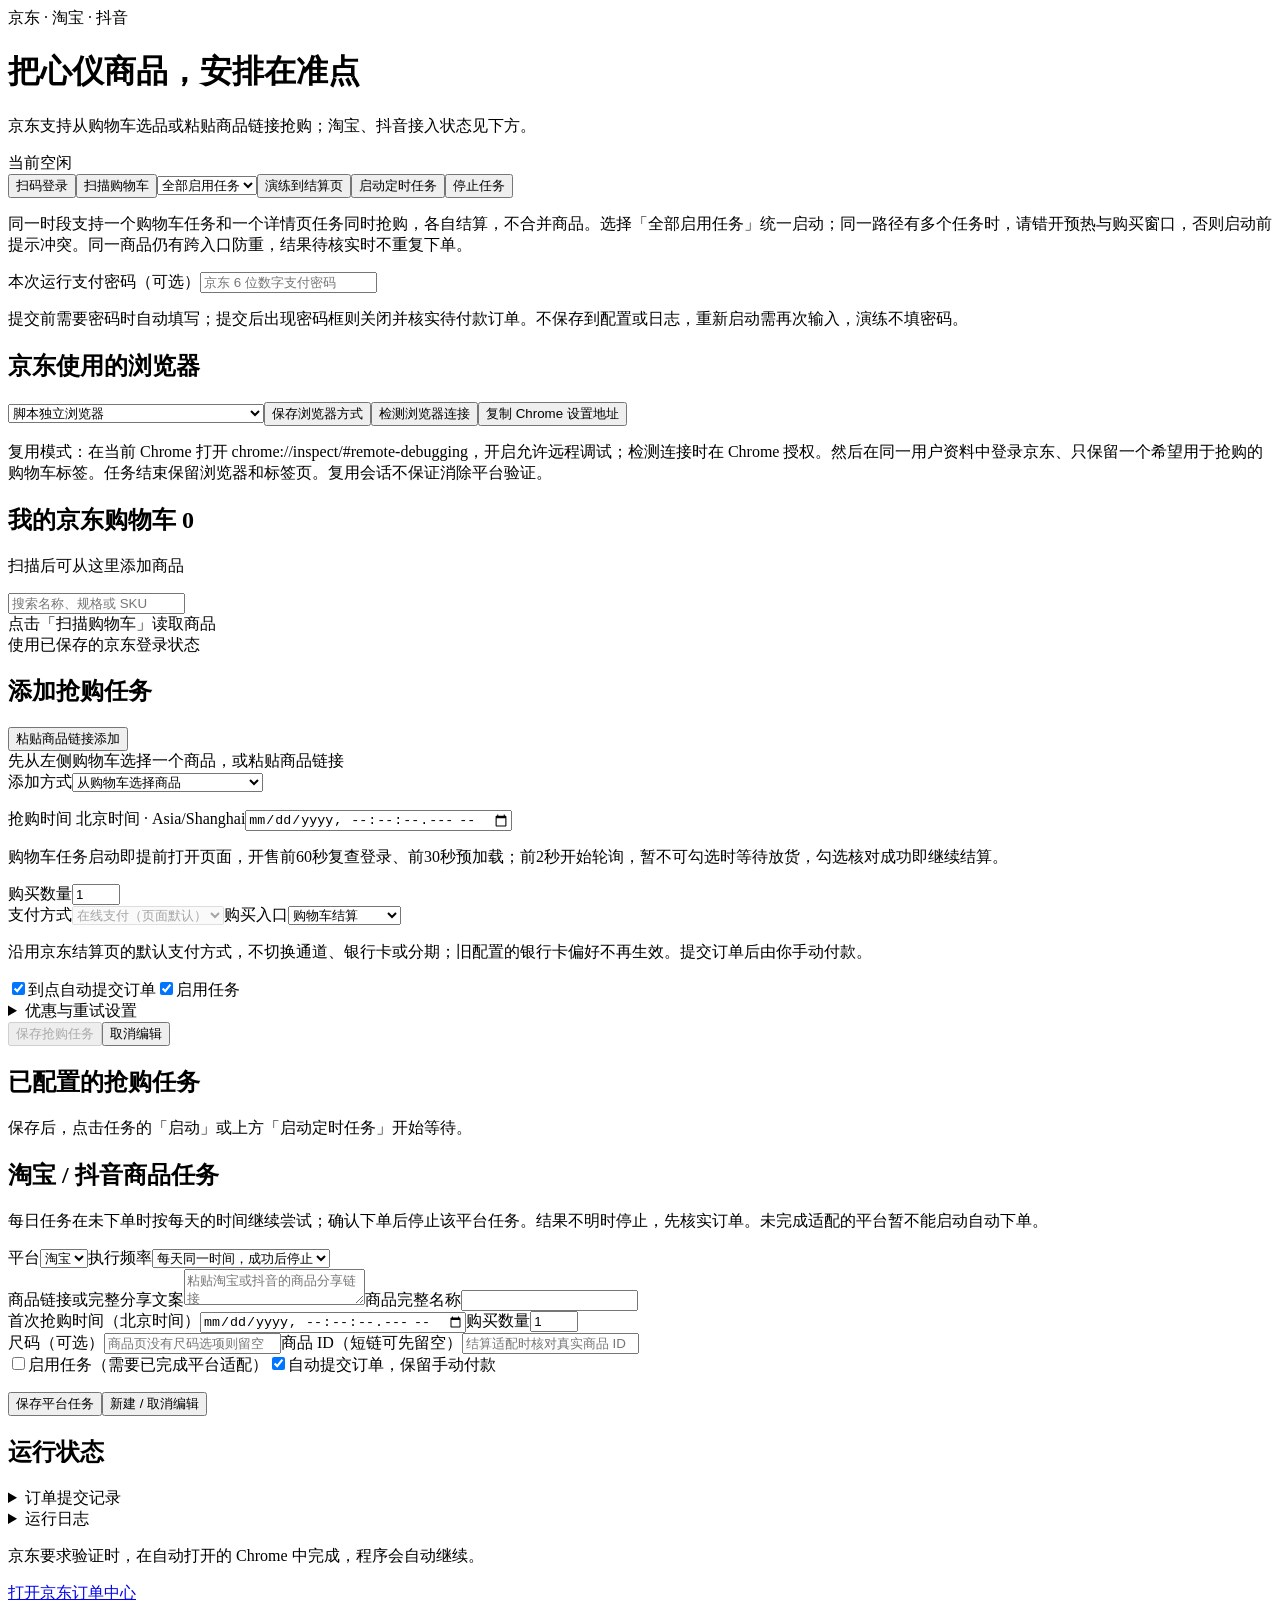
==== ui/index.html @ 9c56be98 "Import clean Windows scheduled ordering source Include cart and product-detail task workflows, manag" ====
<!doctype html><html lang="zh-CN"><head><meta charset="utf-8"><meta name="viewport" content="width=device-width,initial-scale=1"><title>京东定时抢购 · 商品页与购物车</title><link rel="stylesheet" href="/style.css"></head>
<body><header><div><span class="eyebrow">京东 · 淘宝 · 抖音</span><h1>把心仪商品，安排在准点</h1><p>京东支持从购物车选品或粘贴商品链接抢购；淘宝、抖音接入状态见下方。</p></div><span id="running" class="badge">当前空闲</span></header>
<nav class="actions"><button data-action="login">扫码登录</button><button class="primary" data-action="scan-cart">扫描购物车</button><span class="divider"></span><select id="task" aria-label="选择运行任务"><option value="">全部启用任务</option></select><button data-action="dry-run">演练到结算页</button><button data-action="run">启动定时任务</button><button data-action="stop" class="quiet">停止任务</button></nav>
<p id="parallel-task-note" class="muted">同一时段支持一个购物车任务和一个详情页任务同时抢购，各自结算，不合并商品。选择「全部启用任务」统一启动；同一路径有多个任务时，请错开预热与购买窗口，否则启动前提示冲突。同一商品仍有跨入口防重，结果待核实时不重复下单。</p>
<div id="message" role="status"></div>
<section class="runtime-secret"><label for="payment-password">本次运行支付密码（可选）<input id="payment-password" type="password" inputmode="numeric" pattern="[0-9]{6}" minlength="6" maxlength="6" autocomplete="off" aria-describedby="payment-secret-note" placeholder="京东 6 位数字支付密码"></label><p id="payment-secret-note" class="muted">提交前需要密码时自动填写；提交后出现密码框则关闭并核实待付款订单。不保存到配置或日志，重新启动需再次输入，演练不填密码。</p></section>
<section class="wide browser-settings"><h2>京东使用的浏览器</h2><div class="actions"><select id="browser-connection" aria-label="浏览器连接方式"><option value="persistent">脚本独立浏览器</option><option value="existing">复用当前 Chrome（管理页所在浏览器）</option></select><button id="save-browser">保存浏览器方式</button><button data-action="browser-check">检测浏览器连接</button><button id="copy-browser-settings">复制 Chrome 设置地址</button></div><p id="browser-connection-note" class="muted">复用模式：在当前 Chrome 打开 chrome://inspect/#remote-debugging，开启允许远程调试；检测连接时在 Chrome 授权。然后在同一用户资料中登录京东、只保留一个希望用于抢购的购物车标签。任务结束保留浏览器和标签页。复用会话不保证消除平台验证。</p></section>
<main><section class="catalog"><div class="section-title"><div><h2>我的京东购物车 <span id="cart-count" class="count">0</span></h2><p id="cart-meta" class="muted">扫描后可从这里添加商品</p></div><input id="cart-search" type="search" placeholder="搜索名称、规格或 SKU" aria-label="搜索购物车"></div><div id="cart-warnings" class="notice" hidden></div><div id="cart-items"><div class="empty">点击「扫描购物车」读取商品<br><span>使用已保存的京东登录状态</span></div></div></section>
<section class="editor"><h2 id="form-title">添加抢购任务</h2><button id="new-product-task" type="button">粘贴商品链接添加</button><div id="chosen-product" class="chosen muted">先从左侧购物车选择一个商品，或粘贴商品链接</div>
<form id="task-form"><input type="hidden" id="task-id"><input type="hidden" id="sku-id">
<label>添加方式<select id="task-source"><option value="cart">从购物车选择商品</option><option value="manual">商品详情页抢购（粘贴链接）</option></select></label>
<div id="product-entry" hidden><label>京东商品链接<input id="product-url" type="url" placeholder="https://item.jd.com/123456789.html"></label><label>任务名称（可选）<input id="product-name" maxlength="300" placeholder="留空时用商品 SKU 命名"></label><p class="muted compact">使用链接中 SKU 对应的规格，提前打开详情页，到点点击购买。无需先加入或扫描购物车。</p></div>
<p id="task-source-note" class="muted compact"></p>
<label>抢购时间 <span>北京时间 · Asia/Shanghai</span><input id="target-time" type="datetime-local" step="0.001" required></label>
<p id="task-timing-note" class="muted compact">购物车任务启动即提前打开页面，开售前60秒复查登录、前30秒预加载；前2秒开始轮询，暂不可勾选时等待放货，勾选核对成功即继续结算。</p>
<label>购买数量<input id="quantity" type="number" min="1" max="99" value="1" required></label>
<div class="form-row"><label>支付方式<select id="payment-method" disabled><option value="online">在线支付（页面默认）</option></select></label><label>购买入口<select id="purchase-mode"><option value="cart">购物车结算</option><option value="direct">商品页立即购买</option></select></label></div>
<p class="muted compact">沿用京东结算页的默认支付方式，不切换通道、银行卡或分期；旧配置的银行卡偏好不再生效。提交订单后由你手动付款。</p>
<div class="checks"><label><input id="auto-submit" type="checkbox" checked>到点自动提交订单</label><label><input id="enabled" type="checkbox" checked>启用任务</label></div>
<details><summary>优惠与重试设置</summary><div class="checks"><label><input id="use-beans" type="checkbox">使用京豆</label><label><input id="use-red-packets" type="checkbox">使用红包</label></div><label>收货地址关键词（可选）<input id="address-keyword" type="text" placeholder="留空使用京东默认所选地址"></label><label>已有优惠券原文（可选）<input id="coupon-text" type="text" placeholder="默认使用结算页已匹配的优惠"></label><div class="form-row"><label>最多尝试次数<input id="max-attempts" type="number" min="1" max="100" value="10"></label><label>重试间隔（毫秒）<input id="interval-ms" type="number" min="500" max="60000" step="100" value="500"></label></div><label>开售后尝试窗口（秒）<input id="timeout-seconds" type="number" min="1" max="1800" value="30"></label></details>
<div class="actions"><button id="save-task" class="primary" type="submit" disabled>保存抢购任务</button><button id="cancel-edit" type="button" class="quiet">取消编辑</button></div></form></section>
<section class="wide"><div class="section-title"><div><h2>已配置的抢购任务</h2><p class="muted">保存后，点击任务的「启动」或上方「启动定时任务」开始等待。</p></div></div><div id="configured-tasks"></div></section>
<section class="wide"><h2>淘宝 / 抖音商品任务</h2><div id="platform-status" class="platform-status"></div><p class="muted">每日任务在未下单时按每天的时间继续尝试；确认下单后停止该平台任务。结果不明时停止，先核实订单。未完成适配的平台暂不能启动自动下单。</p>
<form id="link-task-form"><input type="hidden" id="link-task-id"><div class="form-row"><label>平台<select id="link-platform"><option value="taobao">淘宝</option><option value="douyin">抖音</option></select></label><label>执行频率<select id="link-recurrence"><option value="daily">每天同一时间，成功后停止</option><option value="once">仅执行一次</option></select></label></div>
<label>商品链接或完整分享文案<textarea id="link-url" class="share-input" rows="2" required placeholder="粘贴淘宝或抖音的商品分享链接"></textarea></label><label>商品完整名称<input id="link-name" required maxlength="300"></label>
<div class="form-row"><label>首次抢购时间（北京时间）<input id="link-target" type="datetime-local" step="0.001" required></label><label>购买数量<input id="link-quantity" type="number" min="1" max="99" value="1" required></label></div>
<div class="form-row"><label>尺码（可选）<input id="link-size" maxlength="30" placeholder="商品页没有尺码选项则留空"></label><label>商品 ID（短链可先留空）<input id="link-product-id" inputmode="numeric" pattern="[0-9]*" placeholder="结算适配时核对真实商品 ID"></label></div>
<div class="checks"><label><input id="link-enabled" type="checkbox">启用任务（需要已完成平台适配）</label><label><input id="link-auto-submit" type="checkbox" checked>自动提交订单，保留手动付款</label></div>
<p id="link-adapter-note" class="muted"></p><div class="actions"><button class="primary" type="submit">保存平台任务</button><button id="link-reset" type="button">新建 / 取消编辑</button></div></form></section>
<section class="wide"><h2>运行状态</h2><div id="tasks"></div><details><summary>订单提交记录</summary><pre id="orders">暂无记录</pre></details><details><summary>运行日志</summary><pre id="logs">等待任务启动</pre></details><p class="muted">京东要求验证时，在自动打开的 Chrome 中完成，程序会自动继续。</p><a href="https://order.jd.com/center/list.action" target="_blank" rel="noreferrer">打开京东订单中心</a></section>
<section class="wide advanced"><details><summary>高级 YAML 配置</summary><p class="muted">购物车任务表单会自动维护配置；也可在这里修改浏览器和时间校准等选项。</p><textarea id="config" spellcheck="false" aria-label="YAML 任务配置"></textarea><div class="actions"><button id="save">校验并保存配置</button><button id="reload">重新读取</button></div></details></section></main>
<script>const token=__TOKEN__;</script><script src="/app.js"></script></body></html>
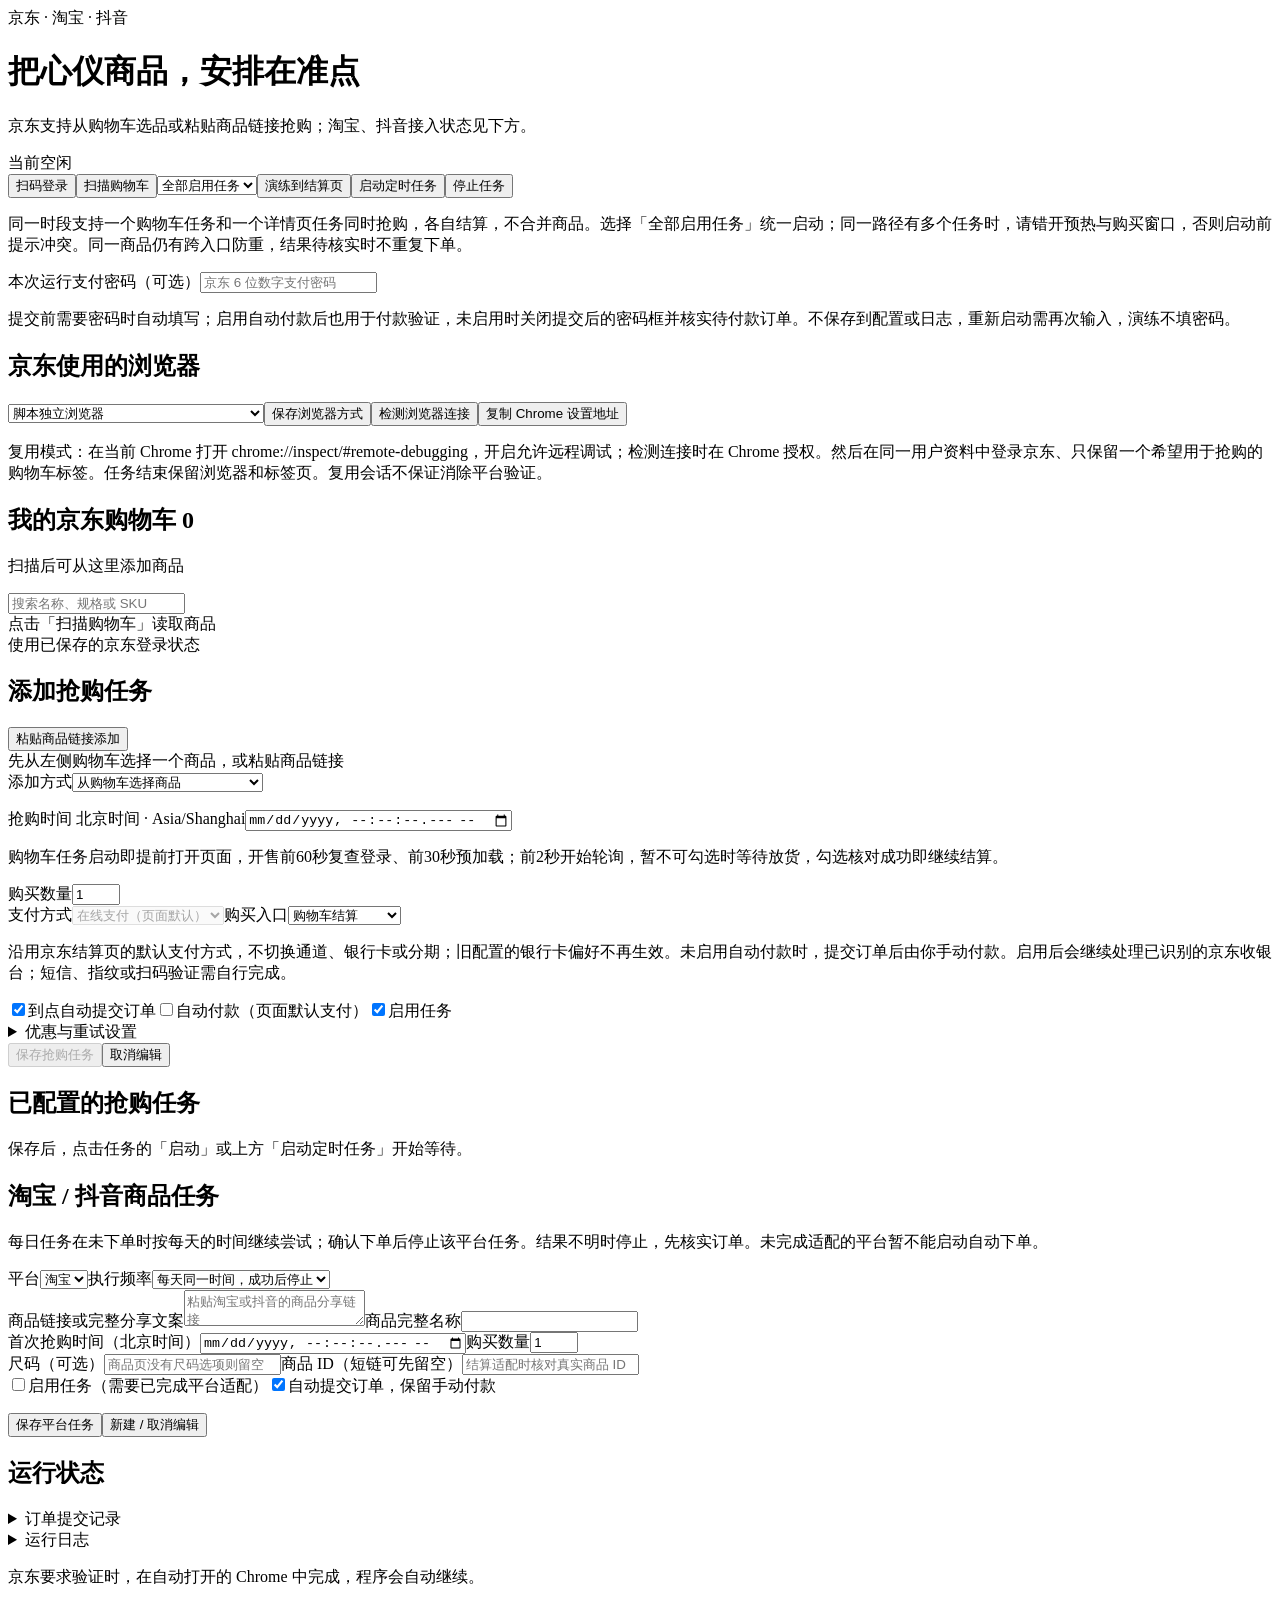
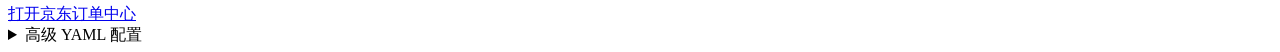
==== commit 09b89b2e: "Recover stalled cart selection and add opt-in automatic payment Use hit-checked keyboard activation " ====
--- a/ui/index.html
+++ b/ui/index.html
@@ -3,7 +3,7 @@
 <nav class="actions"><button data-action="login">扫码登录</button><button class="primary" data-action="scan-cart">扫描购物车</button><span class="divider"></span><select id="task" aria-label="选择运行任务"><option value="">全部启用任务</option></select><button data-action="dry-run">演练到结算页</button><button data-action="run">启动定时任务</button><button data-action="stop" class="quiet">停止任务</button></nav>
 <p id="parallel-task-note" class="muted">同一时段支持一个购物车任务和一个详情页任务同时抢购，各自结算，不合并商品。选择「全部启用任务」统一启动；同一路径有多个任务时，请错开预热与购买窗口，否则启动前提示冲突。同一商品仍有跨入口防重，结果待核实时不重复下单。</p>
 <div id="message" role="status"></div>
-<section class="runtime-secret"><label for="payment-password">本次运行支付密码（可选）<input id="payment-password" type="password" inputmode="numeric" pattern="[0-9]{6}" minlength="6" maxlength="6" autocomplete="off" aria-describedby="payment-secret-note" placeholder="京东 6 位数字支付密码"></label><p id="payment-secret-note" class="muted">提交前需要密码时自动填写；提交后出现密码框则关闭并核实待付款订单。不保存到配置或日志，重新启动需再次输入，演练不填密码。</p></section>
+<section class="runtime-secret"><label for="payment-password">本次运行支付密码（可选）<input id="payment-password" type="password" inputmode="numeric" pattern="[0-9]{6}" minlength="6" maxlength="6" autocomplete="off" aria-describedby="payment-secret-note" placeholder="京东 6 位数字支付密码"></label><p id="payment-secret-note" class="muted">提交前需要密码时自动填写；启用自动付款后也用于付款验证，未启用时关闭提交后的密码框并核实待付款订单。不保存到配置或日志，重新启动需再次输入，演练不填密码。</p></section>
 <section class="wide browser-settings"><h2>京东使用的浏览器</h2><div class="actions"><select id="browser-connection" aria-label="浏览器连接方式"><option value="persistent">脚本独立浏览器</option><option value="existing">复用当前 Chrome（管理页所在浏览器）</option></select><button id="save-browser">保存浏览器方式</button><button data-action="browser-check">检测浏览器连接</button><button id="copy-browser-settings">复制 Chrome 设置地址</button></div><p id="browser-connection-note" class="muted">复用模式：在当前 Chrome 打开 chrome://inspect/#remote-debugging，开启允许远程调试；检测连接时在 Chrome 授权。然后在同一用户资料中登录京东、只保留一个希望用于抢购的购物车标签。任务结束保留浏览器和标签页。复用会话不保证消除平台验证。</p></section>
 <main><section class="catalog"><div class="section-title"><div><h2>我的京东购物车 <span id="cart-count" class="count">0</span></h2><p id="cart-meta" class="muted">扫描后可从这里添加商品</p></div><input id="cart-search" type="search" placeholder="搜索名称、规格或 SKU" aria-label="搜索购物车"></div><div id="cart-warnings" class="notice" hidden></div><div id="cart-items"><div class="empty">点击「扫描购物车」读取商品<br><span>使用已保存的京东登录状态</span></div></div></section>
 <section class="editor"><h2 id="form-title">添加抢购任务</h2><button id="new-product-task" type="button">粘贴商品链接添加</button><div id="chosen-product" class="chosen muted">先从左侧购物车选择一个商品，或粘贴商品链接</div>
@@ -15,8 +15,9 @@
 <p id="task-timing-note" class="muted compact">购物车任务启动即提前打开页面，开售前60秒复查登录、前30秒预加载；前2秒开始轮询，暂不可勾选时等待放货，勾选核对成功即继续结算。</p>
 <label>购买数量<input id="quantity" type="number" min="1" max="99" value="1" required></label>
 <div class="form-row"><label>支付方式<select id="payment-method" disabled><option value="online">在线支付（页面默认）</option></select></label><label>购买入口<select id="purchase-mode"><option value="cart">购物车结算</option><option value="direct">商品页立即购买</option></select></label></div>
-<p class="muted compact">沿用京东结算页的默认支付方式，不切换通道、银行卡或分期；旧配置的银行卡偏好不再生效。提交订单后由你手动付款。</p>
-<div class="checks"><label><input id="auto-submit" type="checkbox" checked>到点自动提交订单</label><label><input id="enabled" type="checkbox" checked>启用任务</label></div>
+<p class="muted compact">沿用京东结算页的默认支付方式，不切换通道、银行卡或分期；旧配置的银行卡偏好不再生效。未启用自动付款时，提交订单后由你手动付款。启用后会继续处理已识别的京东收银台；短信、指纹或扫码验证需自行完成。</p>
+<div class="checks"><label><input id="auto-submit" type="checkbox" checked>到点自动提交订单</label><label><input id="auto-pay" type="checkbox">自动付款（页面默认支付）</label><label><input id="enabled" type="checkbox" checked>启用任务</label></div>
+<p id="auto-pay-readiness" class="notice" hidden>当前管理服务尚未加载自动付款更新，请关闭旧启动窗口，再运行 start.bat。</p>
 <details><summary>优惠与重试设置</summary><div class="checks"><label><input id="use-beans" type="checkbox">使用京豆</label><label><input id="use-red-packets" type="checkbox">使用红包</label></div><label>收货地址关键词（可选）<input id="address-keyword" type="text" placeholder="留空使用京东默认所选地址"></label><label>已有优惠券原文（可选）<input id="coupon-text" type="text" placeholder="默认使用结算页已匹配的优惠"></label><div class="form-row"><label>最多尝试次数<input id="max-attempts" type="number" min="1" max="100" value="10"></label><label>重试间隔（毫秒）<input id="interval-ms" type="number" min="500" max="60000" step="100" value="500"></label></div><label>开售后尝试窗口（秒）<input id="timeout-seconds" type="number" min="1" max="1800" value="30"></label></details>
 <div class="actions"><button id="save-task" class="primary" type="submit" disabled>保存抢购任务</button><button id="cancel-edit" type="button" class="quiet">取消编辑</button></div></form></section>
 <section class="wide"><div class="section-title"><div><h2>已配置的抢购任务</h2><p class="muted">保存后，点击任务的「启动」或上方「启动定时任务」开始等待。</p></div></div><div id="configured-tasks"></div></section>
